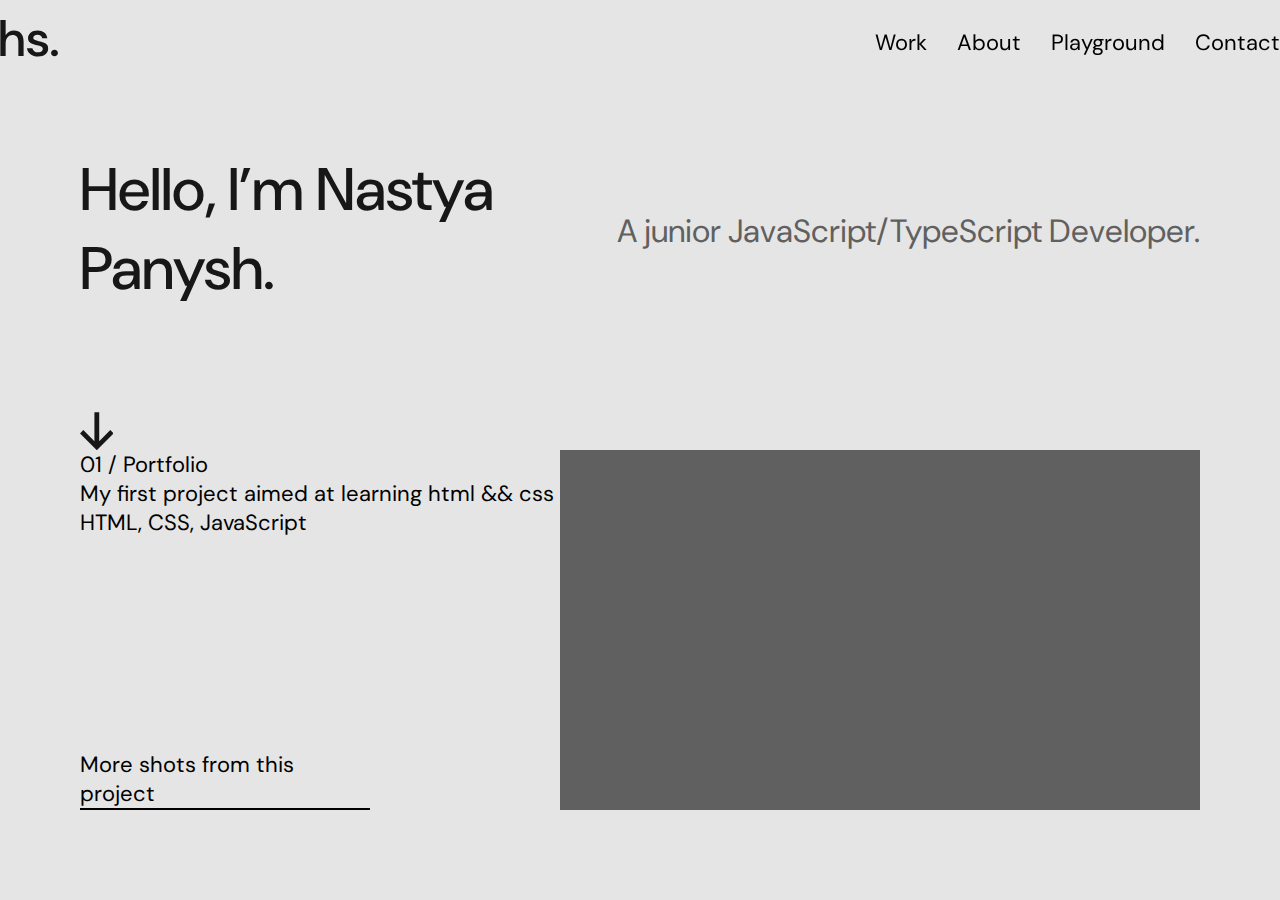
==== html/index.html @ ba96d1d9 "add index.html" ====
<!DOCTYPE html>
<html lang="en">

<head>
    <meta charset="UTF-8">
    <meta http-equiv="X-UA-Compatible" content="IE=edge">
    <meta name="viewport" content="width=device-width, initial-scale=1.0">
    <title>Document</title>
    <link rel="preconnect" href="https://fonts.googleapis.com">
    <link rel="preconnect" href="https://fonts.gstatic.com" crossorigin>
    <link href="https://fonts.googleapis.com/css2?family=DM+Sans:wght@400;500&display=swap" rel="stylesheet">
    <link rel="stylesheet" href="../css/style.css">
</head>

<body>
    <header>
        <div class="img-logo"> </div>
        <nav>
            <p>Work</p>
            <p>About</p>
            <p>Playground</p>
            <p>Contact</p>
        </nav>
    </header>

    <main>
        <section class="main">
            <div class="main-left-side">
                <h1>Hello, I’m Nastya Panysh.</h1>
                <div class="arrow"></div>
            </div>
            <div>
                <p>A junior JavaScript/TypeScript Developer. </p>
            </div>
        </section>
        <section class="projects">
            <div class="container-project">
                <div class="project-left-side">
                    <div>
                        <h2>01 / Portfolio</h2>
                        <p>My first project aimed at learning html && css</p>
                        <p>HTML, CSS, JavaScript</p>
                    </div>
                    <p class="link">More shots from this project</p>
                </div>
                <div class="project-img"></div>
            </div>
            <div></div>
            <div></div>
        </section>
    </main>
    <footer></footer>
</body>

</html>
---- css/style.css ----
* {
    margin: 0;
    padding: 0;
    font: 400 22px 'DM Sans';
    font-style: normal;
}

body {
    margin: auto;
    width: 1120px;
    background: #E5E5E5;
    position: relative;
}

.img-logo {
    background-image: url(../img/hs..svg);
    width: 64px;
    height: 45px;
    background-repeat: no-repeat;

}

header {
    display: flex;
    justify-content: space-between;
    align-items: center;
    margin-top: 20px;
    top: 0;
    left: 0;
    width: 100%;
    position: fixed;
}

header nav {
    display: flex;
}

header nav p:not(:last-child) {
    margin-right: 30px;
}

.main {
    display: flex;
    justify-content: space-between;
    margin-top: 150px;
}

.main-left-side h1 {
    font: 500 60px 'DM Sans';
    color: #181717;
    width: 450px;
}

.arrow {
    background-image: url(../img/↓.svg);
    width: 33px;
    height: 38px;
}

.main-left-side {
    display: flex;
    flex-direction: column;
    justify-content: space-between;
    height: 300px;
}

.main p {
    font: 400 32px 'DM Sans';
    color: #606060;
    margin-top: 60px;
}

.project-left-side {
    display: flex;
    flex-direction: column;
    justify-content: space-between;
}

.project-img {
    background-image: url(../img/Thumbnail.png);
    width: 640px;
    height: 360px;
}

.projects{
    
}
.container-project{
   display: flex; 
   justify-content: space-between;
   }

.link{
    border-bottom: 2px solid black;
    width: 290px;
}
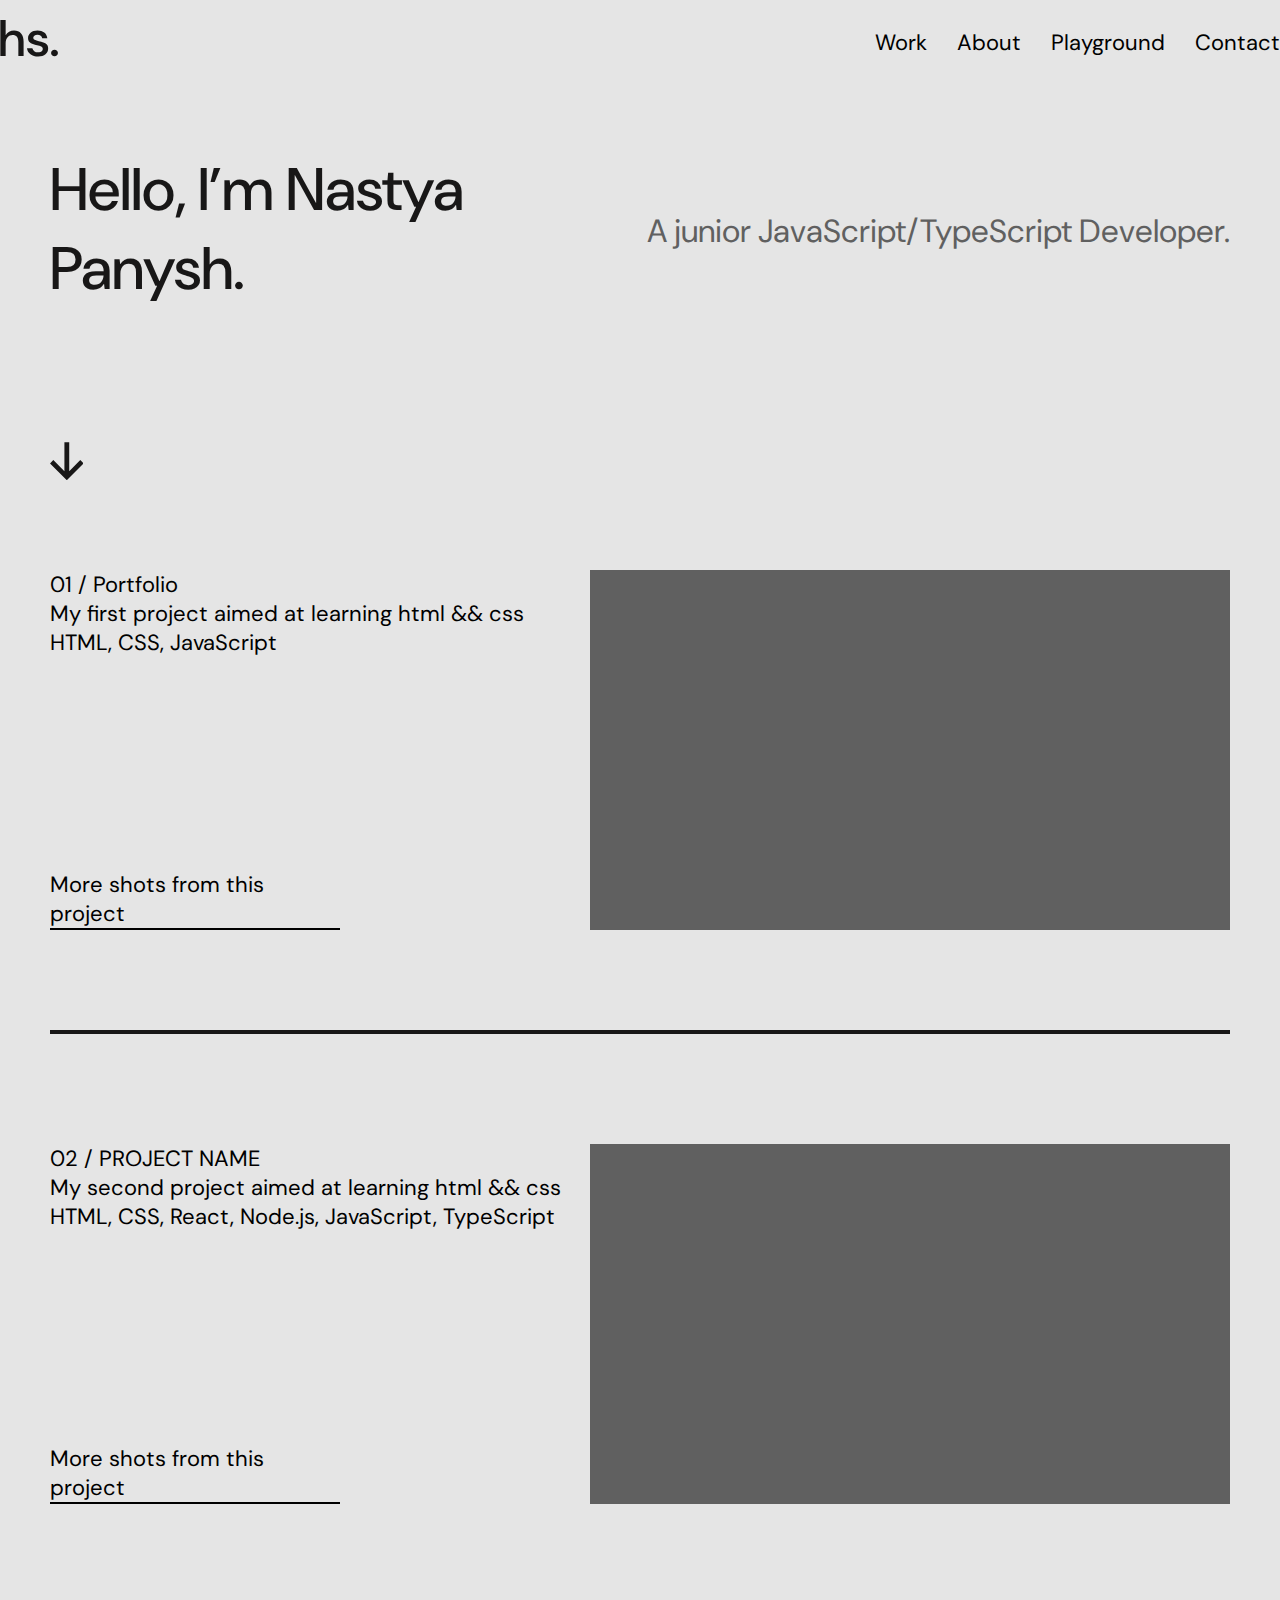
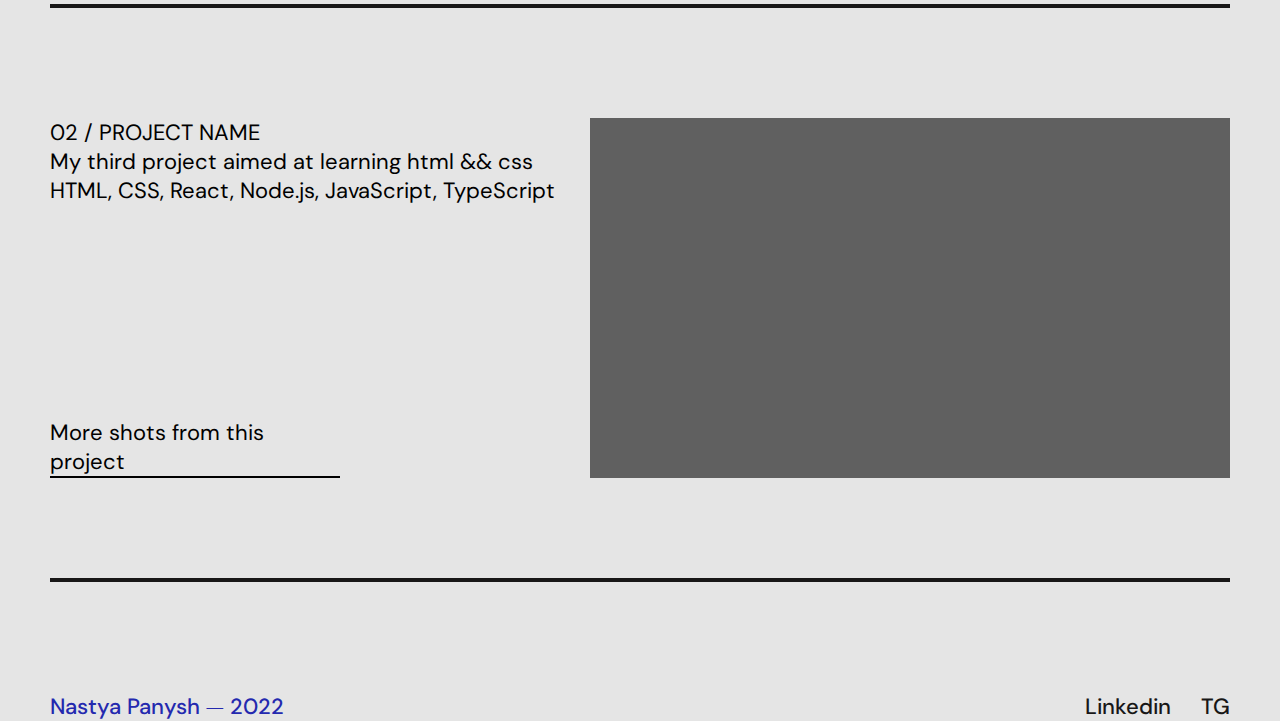
==== commit 29eba11f: "add index.html" ====
--- a/html/index.html
+++ b/html/index.html
@@ -45,11 +45,47 @@
                 </div>
                 <div class="project-img"></div>
             </div>
-            <div></div>
-            <div></div>
+            <div class="hr-1"></div>
+
+
+
+            <div class="container-project-name-2">
+                <div class="project-name-left-side-2">
+                    <div>
+                        <h2>02 / PROJECT NAME</h2>
+                        <p>My second project aimed at learning html && css</p>
+                        <p>HTML, CSS, React, Node.js, JavaScript, TypeScript</p>
+                    </div>
+                    <p class="link">More shots from this project</p>
+                </div>
+                <div class="project-img"></div>
+            </div>
+            <div class="hr-1"></div>
+
+
+            <div class="container-project-name-3">
+                <div class="project-name-left-side-3">
+                    <div>
+                        <h2>02 / PROJECT NAME</h2>
+                        <p>My third project aimed at learning html && css</p>
+                        <p>HTML, CSS, React, Node.js, JavaScript, TypeScript</p>
+                    </div>
+                    <p class="link">More shots from this project</p>
+                </div>
+                <div class="project-img"></div>
+            </div>
+            <div class="hr-1"></div>
         </section>
     </main>
-    <footer></footer>
+    <footer>
+        <div class="my-name">
+            <p>Nastya Panysh ⏤ 2022</p>
+        </div>
+        <div>
+            <p>Linkedin</p>
+            <p>TG</p>
+        </div>
+    </footer>
 </body>
 
 </html>--- a/css/style.css
+++ b/css/style.css
@@ -7,7 +7,7 @@
 
 body {
     margin: auto;
-    width: 1120px;
+    width: 1180px;
     background: #E5E5E5;
     position: relative;
 }
@@ -24,11 +24,12 @@
     display: flex;
     justify-content: space-between;
     align-items: center;
-    margin-top: 20px;
+    padding-top: 20px;
     top: 0;
     left: 0;
     width: 100%;
     position: fixed;
+    background-color: #E5E5E5;
 }
 
 header nav {
@@ -55,6 +56,9 @@
     background-image: url(../img/↓.svg);
     width: 33px;
     height: 38px;
+    position: relative;
+    top: 30px;
+    bottom: 50px;
 }
 
 .main-left-side {
@@ -70,7 +74,9 @@
     margin-top: 60px;
 }
 
-.project-left-side {
+.project-left-side,
+.project-name-left-side-2,
+.project-name-left-side-3 {
     display: flex;
     flex-direction: column;
     justify-content: space-between;
@@ -82,15 +88,50 @@
     height: 360px;
 }
 
-.projects{
-    
+.projects {
+    margin-top: 120px;
 }
-.container-project{
-   display: flex; 
-   justify-content: space-between;
-   }
 
-.link{
+.container-project,
+.container-project-name-2,
+.container-project-name-3 {
+    display: flex;
+    justify-content: space-between;
+}
+
+.link {
     border-bottom: 2px solid black;
     width: 290px;
+}
+
+.hr-1 {
+    margin-top: 100px;
+    margin-bottom: 110px;
+    border: 2px solid #181717;
+}
+
+footer {
+    display: flex;
+    justify-content: space-between;
+    align-items: center;
+    margin-top: 100px;
+}
+
+footer div {
+    display: flex;
+}
+
+.my-name p {
+    font: 500 22px 'DM Sans';
+    color: #2429AF;
+
+}
+
+footer div p{
+    font: 500 22px 'DM Sans';
+    color: #181717;
+}
+
+footer div p:not(:last-child) {
+    margin-right: 30px;
 }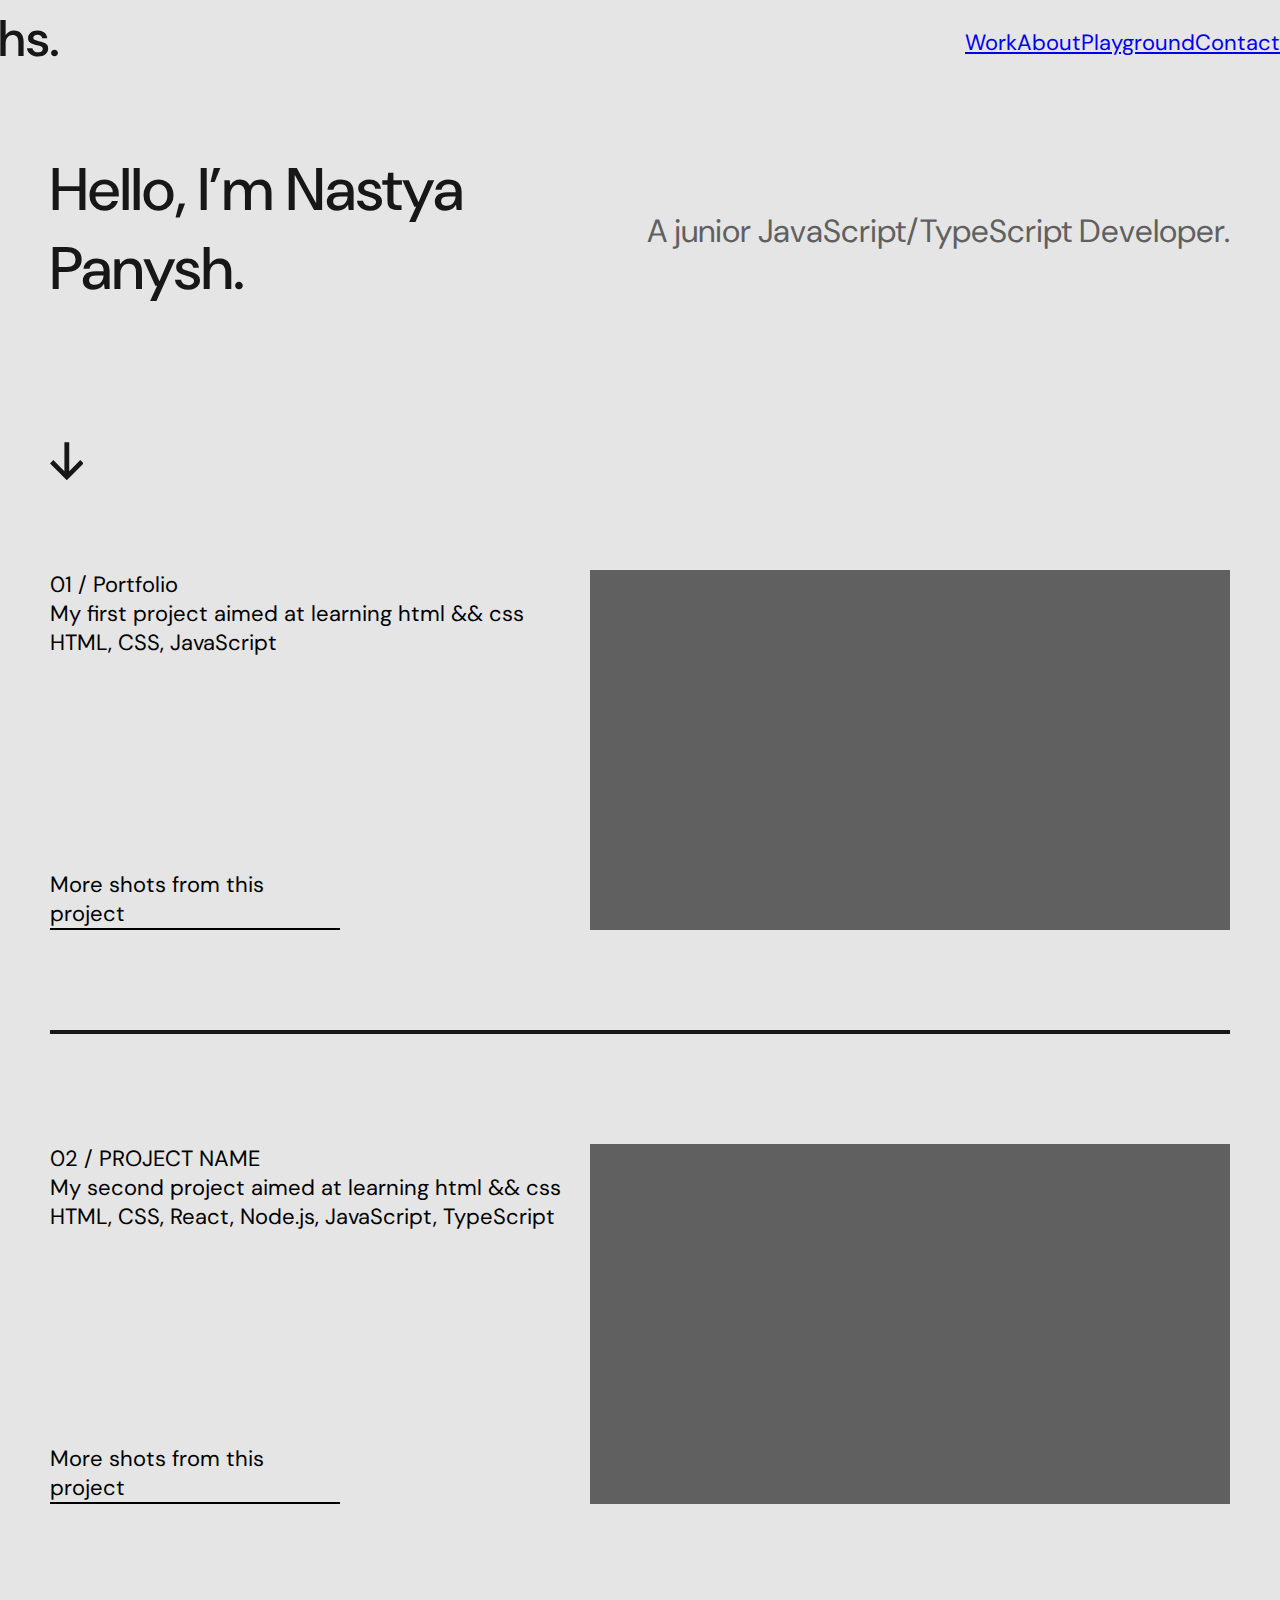
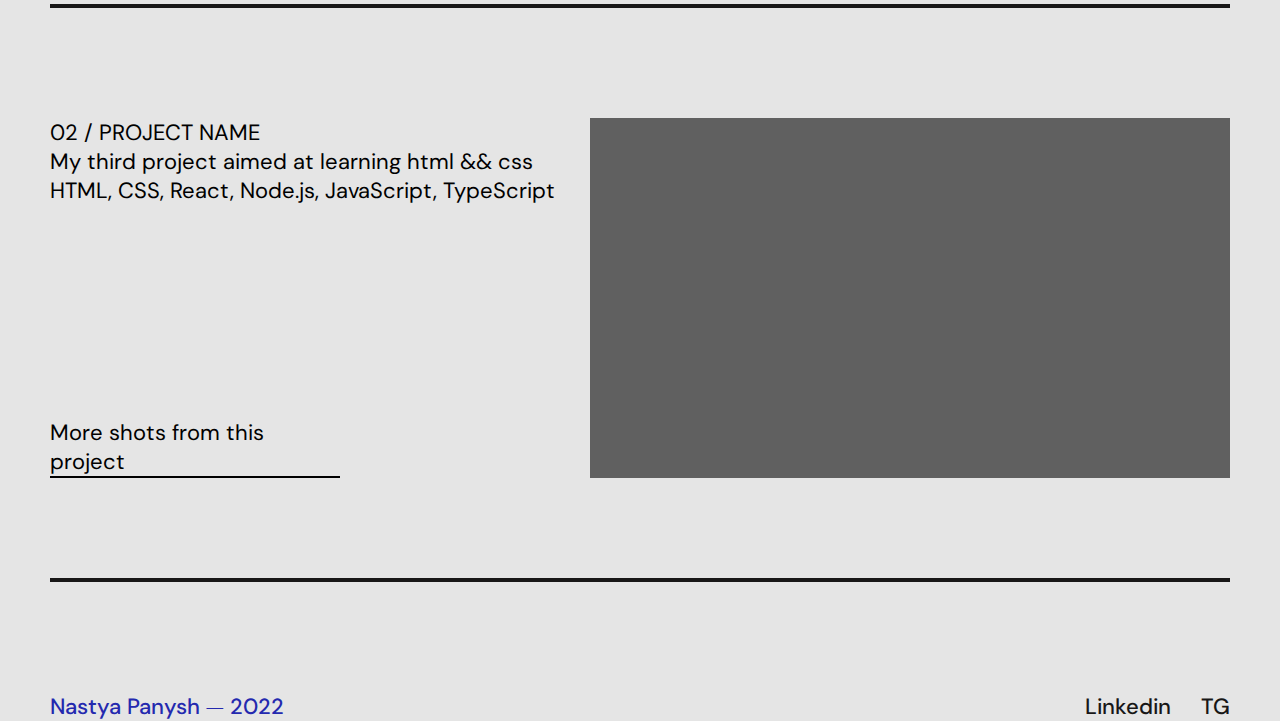
==== commit d0d449cd: "add index.html" ====
--- a/html/index.html
+++ b/html/index.html
@@ -14,12 +14,22 @@
 
 <body>
     <header>
-        <div class="img-logo"> </div>
+        <a href="./index.html">
+            <div class="img-logo"></div>
+        </a>
         <nav>
-            <p>Work</p>
-            <p>About</p>
-            <p>Playground</p>
-            <p>Contact</p>
+            <a href="./index.html">
+                <p>Work</p>
+            </a>
+            <a href="./about.html">
+                <p>About</p>
+            </a>
+            <a href="https://github.com/AnastasiaPanysh">
+                <p>Playground</p>
+            </a>
+            <a href="./contact.html">
+                <p>Contact</p>
+            </a>
         </nav>
     </header>
 
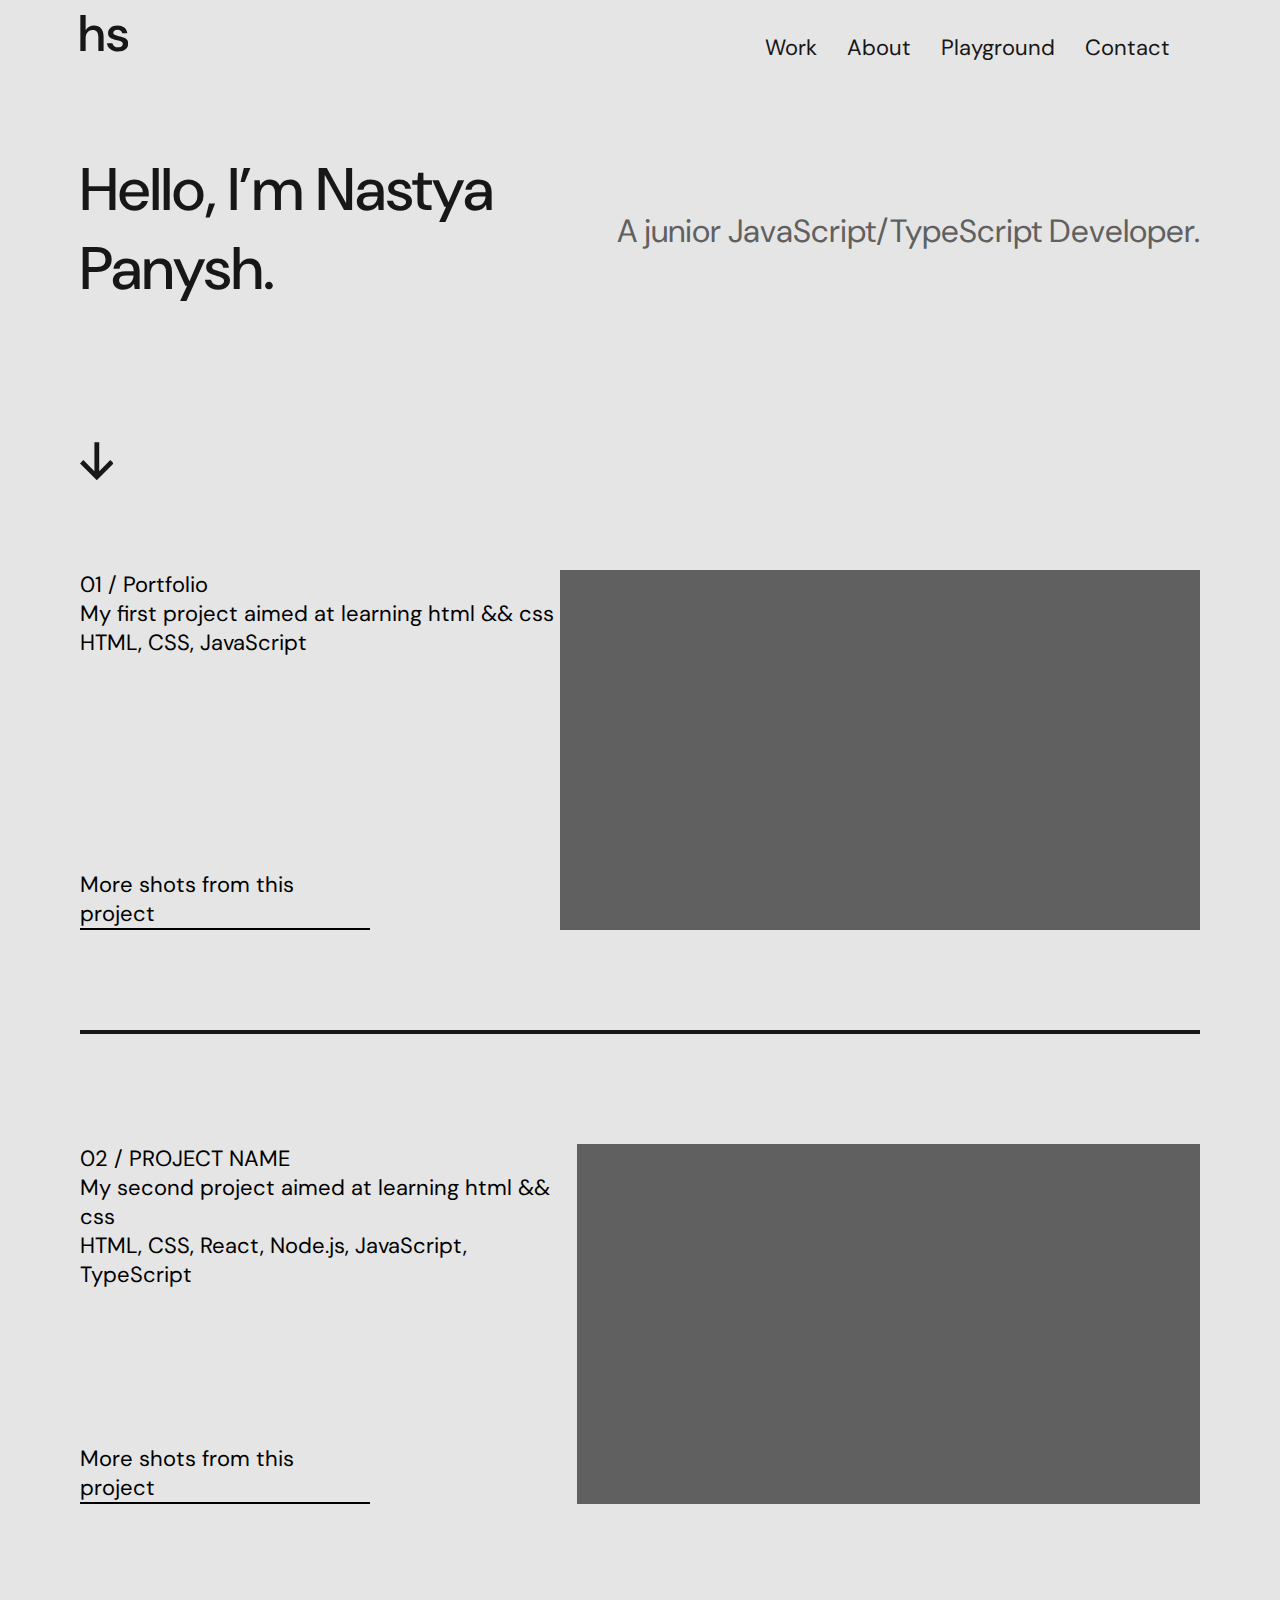
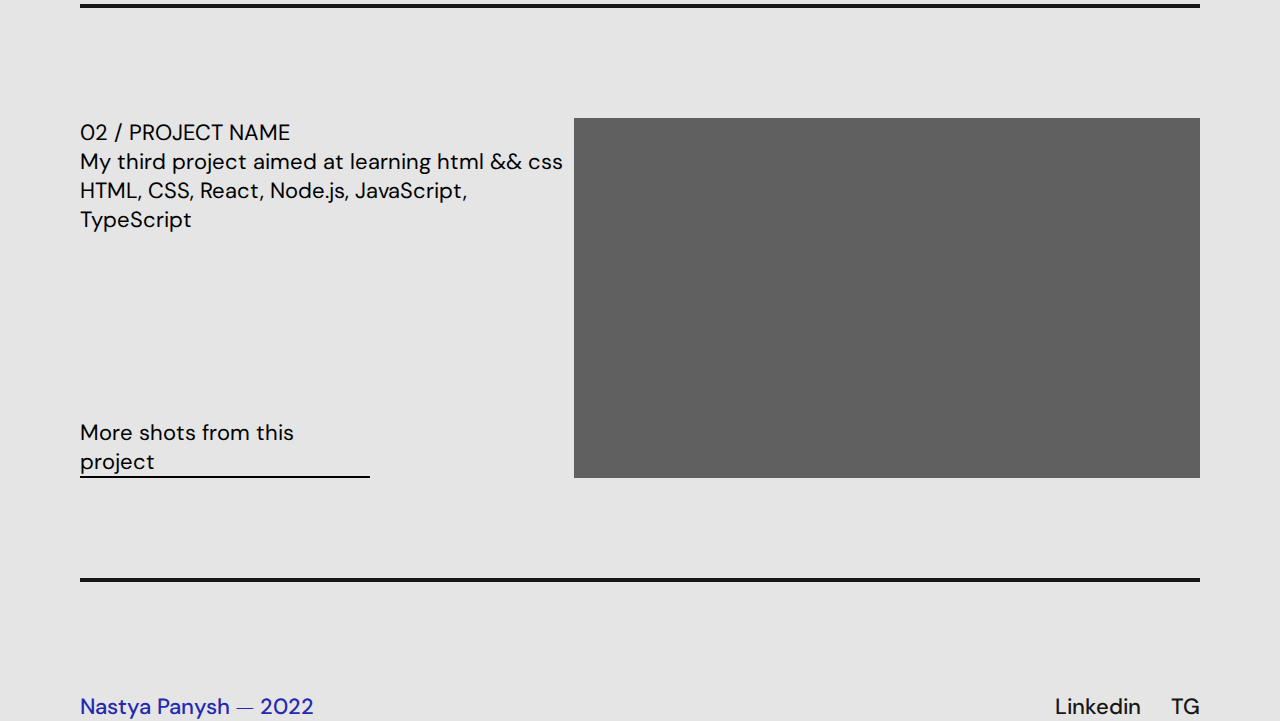
==== commit ae1302c0: "add index.html" ====
--- a/html/index.html
+++ b/html/index.html
@@ -30,7 +30,10 @@
             <a href="./contact.html">
                 <p>Contact</p>
             </a>
+            <a href="#" id="menu" class="icon">&#9776;</a>
+
         </nav>
+
     </header>
 
     <main>
--- a/css/style.css
+++ b/css/style.css
@@ -3,40 +3,86 @@
     padding: 0;
     font: 400 22px 'DM Sans';
     font-style: normal;
+
 }
 
 body {
     margin: auto;
-    width: 1180px;
-    background: #E5E5E5;
-    position: relative;
+    width: 1120px;
+    background-color: #E5E5E5;
+}
+
+@media screen and (max-width:1010px) {
+
+    /* header nav a {
+		display: none;
+	}
+
+
+	header nav {
+		position: relative;
+		left: -20px;
+
+	} */
+
+/* хотела сделать сжатую иконку, не получилось */
+    /* nav a.icon {
+        position: absolute;
+        top: 0px;
+        right: -50px;
+    }
+
+
+    nav  a.icon {
+        position: absolute;
+        top: 0px;
+        right: -50px;
+    }
+
+    nav a {
+        float: none;
+        display: block;
+        text-align: left;
+    } */
+
+}
+
+nav a.icon {
+    display: none;
+}
+
+
+a {
+    text-decoration: none;
+    color: #181717;
+    ;
 }
 
 .img-logo {
     background-image: url(../img/hs..svg);
-    width: 64px;
-    height: 45px;
+    width: 48px;
+    height: 64px;
     background-repeat: no-repeat;
-
-}
-
-header {
-    display: flex;
-    justify-content: space-between;
-    align-items: center;
-    padding-top: 20px;
-    top: 0;
-    left: 0;
-    width: 100%;
-    position: fixed;
-    background-color: #E5E5E5;
 }
 
 header nav {
     display: flex;
 }
 
-header nav p:not(:last-child) {
+header {
+    display: flex;
+    justify-content: space-between;
+    position: fixed;
+    width: 100%;
+    top: 0;
+    width: 1120px;
+    background-color: #E5E5E5;
+    padding: 15px 0;
+    z-index: 1;
+    align-items: center;
+}
+
+header nav a:not(:last-child) {
     margin-right: 30px;
 }
 
@@ -127,7 +173,7 @@
 
 }
 
-footer div p{
+footer div p {
     font: 500 22px 'DM Sans';
     color: #181717;
 }
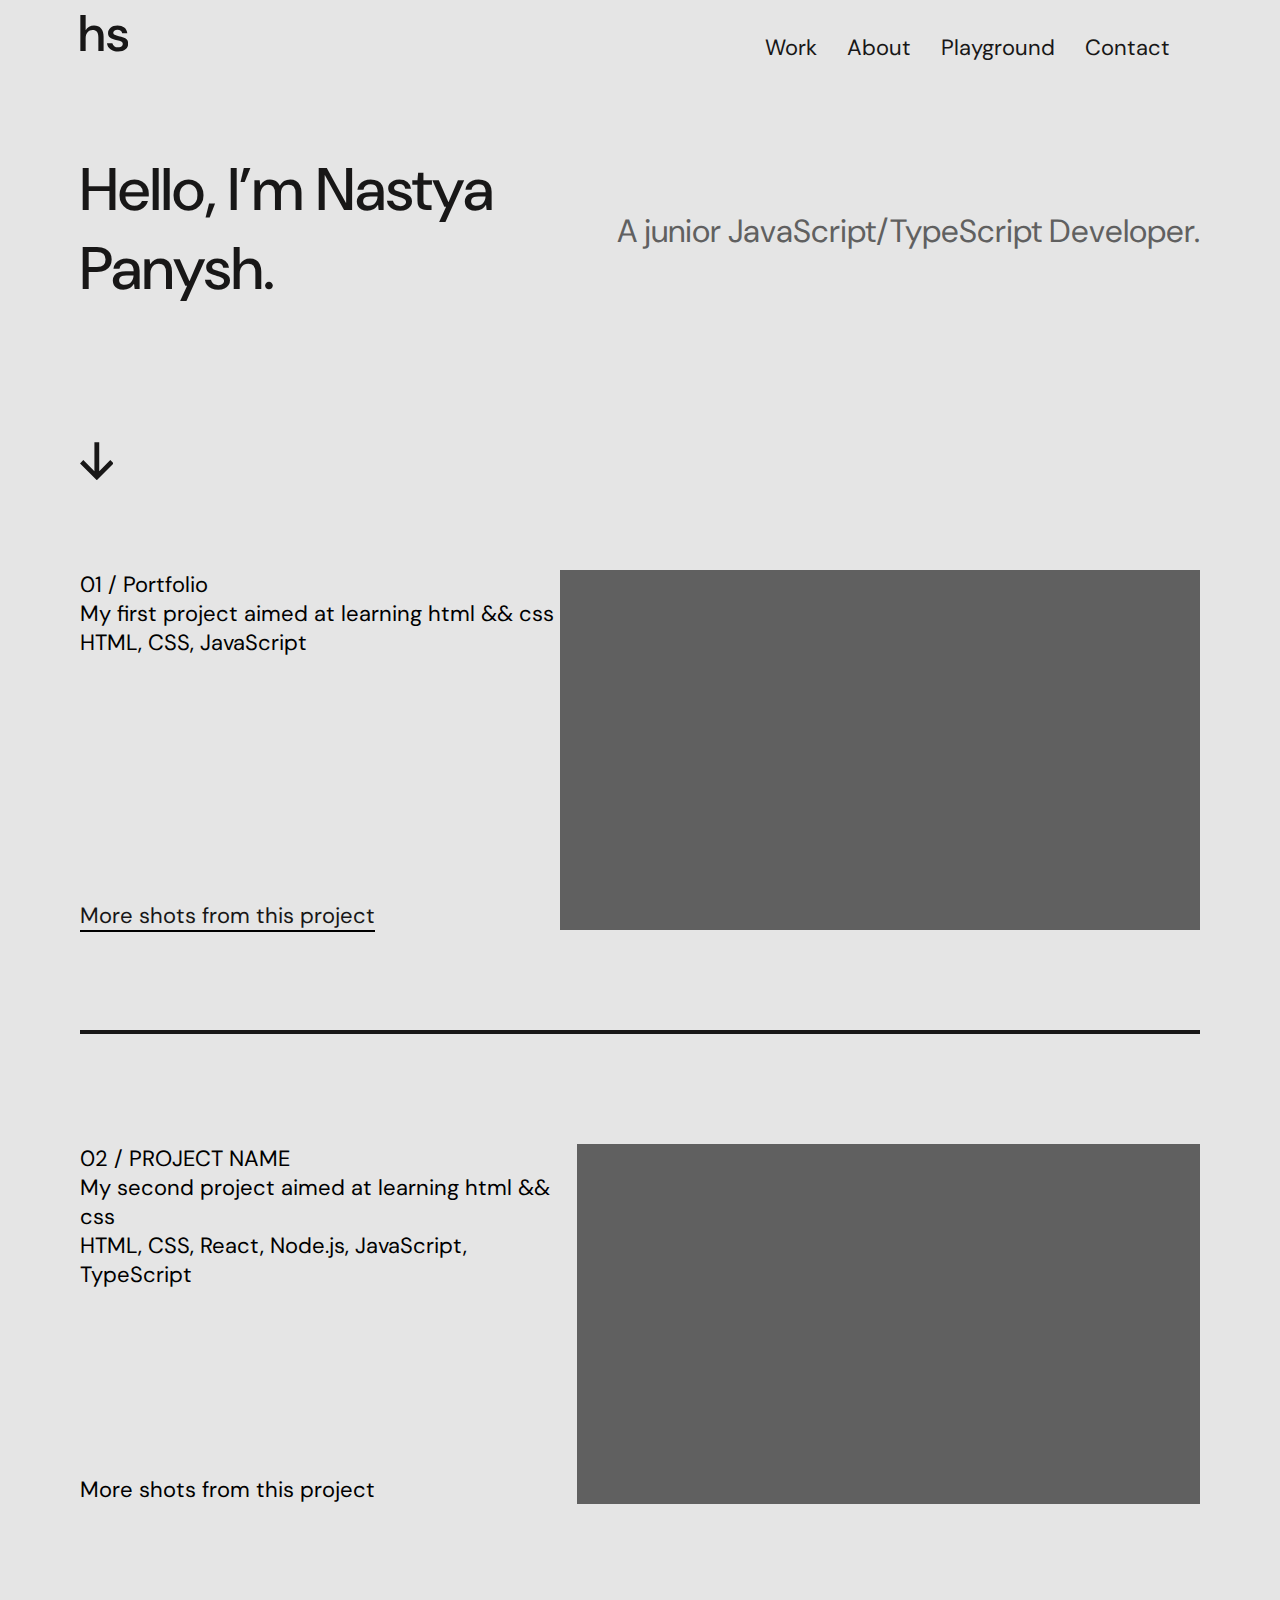
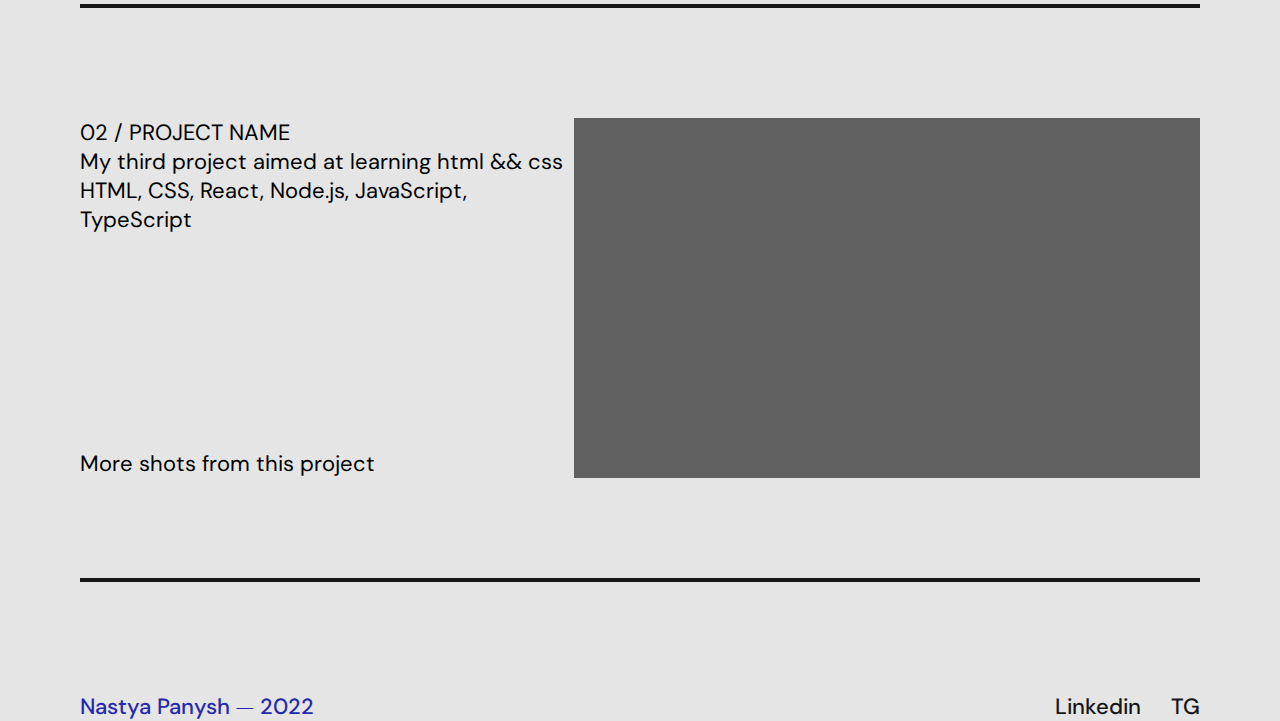
==== commit 4223c4a3: "refactoring" ====
--- a/html/index.html
+++ b/html/index.html
@@ -54,7 +54,7 @@
                         <p>My first project aimed at learning html && css</p>
                         <p>HTML, CSS, JavaScript</p>
                     </div>
-                    <p class="link">More shots from this project</p>
+                    <p class="link"><a href="">More shots from this project</a> </p>
                 </div>
                 <div class="project-img"></div>
             </div>
--- a/css/style.css
+++ b/css/style.css
@@ -8,54 +8,8 @@
 
 body {
     margin: auto;
-    width: 1120px;
+    max-width: 1120px;
     background-color: #E5E5E5;
-}
-
-@media screen and (max-width:1010px) {
-
-    /* header nav a {
-		display: none;
-	}
-
-
-	header nav {
-		position: relative;
-		left: -20px;
-
-	} */
-
-/* хотела сделать сжатую иконку, не получилось */
-    /* nav a.icon {
-        position: absolute;
-        top: 0px;
-        right: -50px;
-    }
-
-
-    nav  a.icon {
-        position: absolute;
-        top: 0px;
-        right: -50px;
-    }
-
-    nav a {
-        float: none;
-        display: block;
-        text-align: left;
-    } */
-
-}
-
-nav a.icon {
-    display: none;
-}
-
-
-a {
-    text-decoration: none;
-    color: #181717;
-    ;
 }
 
 .img-logo {
@@ -73,7 +27,7 @@
     display: flex;
     justify-content: space-between;
     position: fixed;
-    width: 100%;
+    /* width: 100%; */
     top: 0;
     width: 1120px;
     background-color: #E5E5E5;
@@ -145,9 +99,8 @@
     justify-content: space-between;
 }
 
-.link {
+.link a {
     border-bottom: 2px solid black;
-    width: 290px;
 }
 
 .hr-1 {
@@ -180,4 +133,55 @@
 
 footer div p:not(:last-child) {
     margin-right: 30px;
+}
+
+
+nav a.icon {
+    display: none;
+}
+
+a {
+    text-decoration: none;
+    color: #181717;
+}
+
+@media screen and (max-width: 600px) {
+    * {
+        font: 400 18px 'DM Sans';
+    }
+
+    body {
+        margin: 0 15px;
+    }
+
+    .main {
+        flex-direction: column;
+    }
+
+    .arrow {
+        display: none;
+    }
+
+    .main-left-side {
+        display: block;
+        height: auto;
+    }
+
+    .main-left-side h1 {
+        text-align: center;
+        width: auto;
+    }
+
+    .main p {
+        text-align: center;
+    }
+
+    .project-img {
+        display: none;
+    }
+
+    header {
+        width: 600px;
+    }
+    
 }